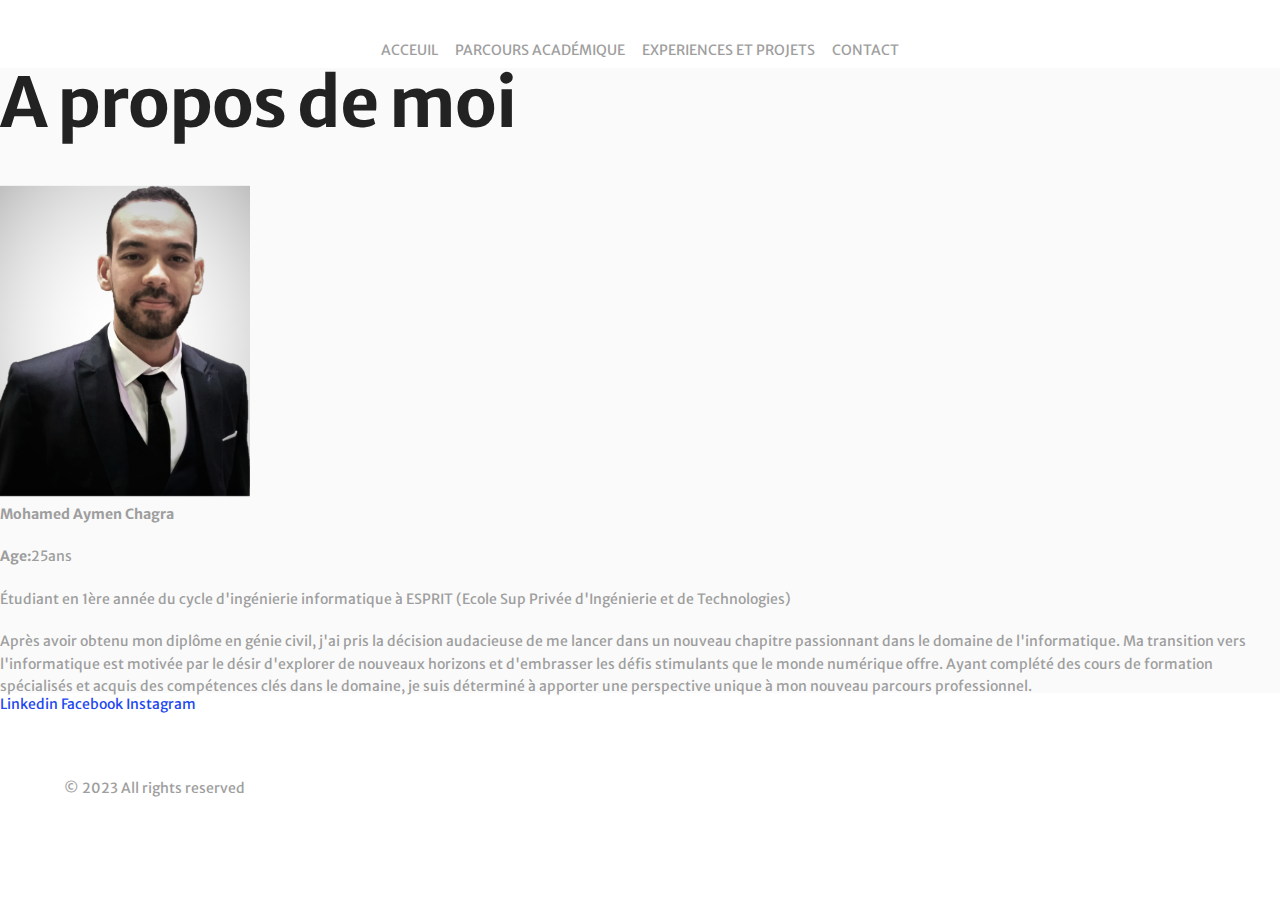
==== index.html @ 33081915 "version2" ====
<!DOCTYPE html>
<html lang="en">
<head>
  <title>Home</title>
  <link rel="stylesheet" href="css/main.css">
</head>
<body>
	
	<!-- SECTION: Splashscreen 	--> 
	<div class="splashscreen">
		<div class="preloader">
			<span class="preloader__text">Loading</span>
		</div>
	</div> 
	<!-- END SECTION: Splashscreen -->
	
	<!-- SECTION: Intro -->
	<header class="header">
		<!-- SECTION: Navigation -->
	<div id="top" class="navigation">
		<div class="navigation__wrapper wrapper--large">
			<!-- <a class="navigation__logo logo" href="#0">Logo</a> -->
			<nav class="navigation__container">
				<ul class="navigation__list">
					<li><a href="index.html">Acceuil</a></li>
					<li><a href="parcours.html">Parcours académique</a></li>
					<li><a href="experience.html">experiences et projets</a></li>
					<li><a href="contact.html">contact</a></li>
				</ul>
			</nav>
		</div>
	</div>
	<!-- END SECTION: Navigation -->
	</header>
	<!-- END SECTION: Intro -->
	<br>
	<main role="main">
		<!-- SECTION: About -->
		<section class="about">
			<h1>A propos de moi</h1>
			<img src="images/profile.png" width="250px">
			<p> <strong>Mohamed Aymen Chagra</strong> </style></p>
			<p><strong> Age:</strong>25ans</p>
			<p> Étudiant en 1ère année du cycle d'ingénierie informatique à ESPRIT (Ecole Sup Privée d'Ingénierie et de Technologies) </style></p>
			<p>
				Après avoir obtenu mon diplôme en génie civil, j'ai pris la décision audacieuse de me lancer dans un nouveau chapitre passionnant 
				dans le domaine de l'informatique. 
				Ma transition vers l'informatique est motivée par le désir d'explorer de nouveaux 
				horizons et d'embrasser les défis stimulants que le monde numérique offre. 

				Ayant complété des cours de formation spécialisés et acquis des compétences clés dans le domaine, 
				je suis déterminé à apporter une perspective unique à mon nouveau parcours professionnel.
			</p>
		</section>
		<!-- END SECTION: About -->
		
		
		<!-- SECTION: social links -->
		<section class="socialmedia">
			<a class="Linkedin_link" href="https://www.linkedin.com/in/aymen-chagra-247b461b4/?originalSubdomain=tn" target="_blank">Linkedin</a>
			<a class="Linkedin_link" href="https://www.facebook.com/medaymen.chagra/" target="_blank">Facebook</a>
			<a class="Linkedin_link" href="https://www.instagram.com/medaymenchagra/" target="_blank">Instagram</a>
		</section>
		<!-- END SECTION: social links -->
	</main>

	<br>
	<!-- SECTION: Footer -->
	<footer class="footer">
		<div class="footer__wrapper wrapper--large">
			<p class="footer__copyright no-margin">&copy; 2023 All rights reserved</p>
		</div>
	</footer>
	<!-- END SECTION: Footer -->
  
	<script src="https://ajax.googleapis.com/ajax/libs/jquery/2.2.4/jquery.min.js"></script>
	<script src="js/functions-min.js"></script>
</body>
</html>
---- css/main.css ----
/*! normalize.css v3.0.2 | MIT License | git.io/normalize */@import 'https://fonts.googleapis.com/css?family=Allura|Merriweather+Sans:400,700,800';html{font-family:sans-serif;-ms-text-size-adjust:100%;-webkit-text-size-adjust:100%}body{margin:0}article,aside,details,figcaption,figure,footer,header,hgroup,main,menu,nav,section,summary{display:block}audio,canvas,progress,video{display:inline-block;vertical-align:baseline}audio:not([controls]){display:none;height:0}[hidden],template{display:none}a{background-color:transparent}a:active,a:hover{outline:0}abbr[title]{border-bottom:1px dotted}b,strong{font-weight:bold}dfn{font-style:italic}h1{font-size:2em;margin:0.67em 0}mark{background:#ff0;color:#000}small{font-size:80%}sub,sup{font-size:75%;line-height:0;position:relative;vertical-align:baseline}sup{top:-0.5em}sub{bottom:-0.25em}img{border:0}svg:not(:root){overflow:hidden}figure{margin:1em 40px}hr{box-sizing:content-box;height:0}pre{overflow:auto}code,kbd,pre,samp{font-family:monospace, monospace;font-size:1em}button,input,optgroup,select,textarea{color:inherit;font:inherit;margin:0}button{overflow:visible}button,select{text-transform:none}button,html input[type="button"],input[type="reset"],input[type="submit"]{-webkit-appearance:button;cursor:pointer}button[disabled],html input[disabled]{cursor:default}button::-moz-focus-inner,input::-moz-focus-inner{border:0;padding:0}input{line-height:normal}input[type="checkbox"],input[type="radio"]{box-sizing:border-box;padding:0}input[type="number"]::-webkit-inner-spin-button,input[type="number"]::-webkit-outer-spin-button{height:auto}input[type="search"]{-webkit-appearance:textfield;box-sizing:content-box}input[type="search"]::-webkit-search-cancel-button,input[type="search"]::-webkit-search-decoration{-webkit-appearance:none}fieldset{border:1px solid #c0c0c0;margin:0 2px;padding:0.35em 0.625em 0.75em}legend{border:0;padding:0}textarea{overflow:auto}optgroup{font-weight:bold}table{border-collapse:collapse;border-spacing:0}td,th{padding:0}body{background-color:#fff;font-size:14px;line-height:1.6;font-family:"Merriweather Sans",sans-serif;color:#9e9e9e;-webkit-font-smoothing:antialiased;-webkit-text-size-adjust:100%;overflow-x:hidden}.gigantic,.huge,.large,.bigger,.big,h1,h2,h3,h4,h5,h6{color:#222;font-weight:bold}.gigantic{font-size:110px;line-height:1.09;letter-spacing:-2px}.huge,h1{font-size:68px;line-height:1.05;letter-spacing:-1px}.large,h2{font-size:42px;line-height:1.14}.bigger,h3{font-size:26px;line-height:1.38}.big,h4{font-size:22px;line-height:1.38}.small,small{font-size:10px;line-height:1.2}p{margin:0 0 20px 0}em{font-style:italic}strong{font-weight:bold}hr{border:solid #ddd;border-width:1px 0 0;clear:both;margin:10px 0 30px;height:0}::-moz-selection{background:#FFF498}::selection{background:#FFF498}img::-moz-selection{background:transparent}img::selection{background:transparent}body{-webkit-tap-highlight-color:#FFF498}.no-margin{margin:0}.no-padding{padding:0}a{display:inline-block;color:#2046f2;text-decoration:none}ul,ol{margin:0;padding:0;list-style:none}input,textarea{outline:none}.bold{font-weight:700}.italic{font-style:italic}.wrapper,.wrapper--small,.wrapper--large{position:relative;max-width:90%;height:100%;margin:0 auto}.wrapper--small{width:980px}.wrapper--large{width:1170px}.splashscreen{position:fixed;top:0;left:0;display:-webkit-box;display:-webkit-flex;display:-ms-flexbox;display:flex;width:100%;height:100%;-webkit-box-align:center;-webkit-align-items:center;-ms-flex-align:center;align-items:center;-webkit-box-pack:center;-webkit-justify-content:center;-ms-flex-pack:center;justify-content:center;background-color:#fff;z-index:100;-webkit-transition:opacity .4s .4s;transition:opacity .4s .4s}.splashscreen--is-hidden{opacity:0}.splashscreen--is-hidden .preloader{opacity:0}.preloader{position:relative;width:200px;height:150px;-webkit-transition:opacity .4s;transition:opacity .4s}.preloader::before{content:"";position:absolute;top:0;left:0;right:45px;bottom:0;border:10px solid #2046f2;-webkit-animation:fadeInOut 1.6s linear infinite;animation:fadeInOut 1.6s linear infinite}.preloader__text{position:absolute;top:50%;right:0;-webkit-transform:translateY(-50%);transform:translateY(-50%);padding:10px 0;color:#585858;font-size:32px;font-weight:800;background-color:#fff}.logo{color:#585858;font-size:34px;font-weight:800;text-transform:uppercase}.transform-link{font-weight:700}.transform-link::after{content:"";display:block;width:100%;height:1px;background-color:#2046f2;-webkit-transition:-webkit-transform .2s ease-out;transition:-webkit-transform .2s ease-out;transition:transform .2s ease-out;transition:transform .2s ease-out, -webkit-transform .2s ease-out}.transform-link:hover::after{-webkit-transform:translateY(3px) scaleY(3);transform:translateY(3px) scaleY(3)}.button,button,input[type="submit"],input[type="reset"],input[type="button"]{display:inline-block;padding:5px 25px;color:#2046f2;font-weight:700;text-decoration:none;background-color:transparent;border-radius:25px;border:2px solid #2046f2;cursor:pointer;-webkit-transition:.2s all ease-in-out;transition:.2s all ease-in-out}.button:hover,.button:active,.button:focus,button:hover,button:active,button:focus,input[type="submit"]:hover,input[type="submit"]:active,input[type="submit"]:focus,input[type="reset"]:hover,input[type="reset"]:active,input[type="reset"]:focus,input[type="button"]:hover,input[type="button"]:active,input[type="button"]:focus{color:#6882f6;border-color:#6882f6}.blurb--framed{padding:15px 0;background-color:#fafafa}.blurb__heading{margin:0 0 15px 0;color:#585858;font-size:58px;font-weight:800}.blurb__copy{font-weight:700}.blurb__copy--tight{max-width:300px}.title{margin:0 0 45px 0;color:#585858;font-size:58px;font-weight:800;text-align:center}@-webkit-keyframes fadeInOut{0%{opacity:1}50%{opacity:.5}100%{opacity:1}}@keyframes fadeInOut{0%{opacity:1}50%{opacity:.5}100%{opacity:1}}@-webkit-keyframes scrollDown{0%{-webkit-transform:translate(-12px, 0px);transform:translate(-12px, 0px);opacity:0}75%{-webkit-transform:translate(-12px, 45px);transform:translate(-12px, 45px);opacity:1}100%{-webkit-transform:translate(-12px, 45px);transform:translate(-12px, 45px);opacity:0}}@keyframes scrollDown{0%{-webkit-transform:translate(-12px, 0px);transform:translate(-12px, 0px);opacity:0}75%{-webkit-transform:translate(-12px, 45px);transform:translate(-12px, 45px);opacity:1}100%{-webkit-transform:translate(-12px, 45px);transform:translate(-12px, 45px);opacity:0}}@-webkit-keyframes scaleUp{0%{-webkit-transform:scale(.95);transform:scale(.95)}100%{-webkit-transform:scale(1);transform:scale(1)}}@keyframes scaleUp{0%{-webkit-transform:scale(.95);transform:scale(.95)}100%{-webkit-transform:scale(1);transform:scale(1)}}.navigation{position:absolute;width:100%;height:100px;z-index:10}.navigation__wrapper{display:-webkit-box;display:-webkit-flex;display:-ms-flexbox;display:flex;-webkit-box-align:center;-webkit-align-items:center;-ms-flex-align:center;align-items:center;-webkit-box-pack:justify;-webkit-justify-content:space-between;-ms-flex-pack:justify;justify-content:space-between}.navigation__container{position:absolute;top:50%;left:50%;-webkit-transform:translate(-50%, -50%);transform:translate(-50%, -50%);width:45%}.navigation__list{display:-webkit-box;display:-webkit-flex;display:-ms-flexbox;display:flex;-webkit-box-pack:justify;-webkit-justify-content:space-between;-ms-flex-pack:justify;justify-content:space-between}.navigation__list>li a{color:#9e9e9e;text-transform:uppercase;-webkit-transition:color .2s ease-in-out;transition:color .2s ease-in-out}.navigation__list>li a:hover{color:#787878}.navigation__burger{display:none}@media (max-width: 991px){.navigation__cta{display:none}.navigation__container{position:fixed;top:0;left:0;-webkit-transform:translate(0, 0);transform:translate(0, 0);display:-webkit-box;display:-webkit-flex;display:-ms-flexbox;display:flex;width:100%;height:100%;-webkit-box-align:center;-webkit-align-items:center;-ms-flex-align:center;align-items:center;-webkit-box-pack:center;-webkit-justify-content:center;-ms-flex-pack:center;justify-content:center;background-color:#fff;opacity:0;visibility:hidden;-webkit-transition:visibility 0s .4s,opacity .4s;transition:visibility 0s .4s,opacity .4s}.navigation__container--is-open{opacity:1;visibility:visible;-webkit-transition:visibility 0s,opacity .4s;transition:visibility 0s,opacity .4s}.navigation__container--is-open .navigation__list>li:nth-child(1) a{-webkit-transition:color .2s ease-in-out,-webkit-transform .2s .4s;transition:color .2s ease-in-out,-webkit-transform .2s .4s;transition:transform .2s .4s,color .2s ease-in-out;transition:transform .2s .4s,color .2s ease-in-out,-webkit-transform .2s .4s}.navigation__container--is-open .navigation__list>li:nth-child(2) a{-webkit-transition:color .2s ease-in-out,-webkit-transform .2s .6s;transition:color .2s ease-in-out,-webkit-transform .2s .6s;transition:transform .2s .6s,color .2s ease-in-out;transition:transform .2s .6s,color .2s ease-in-out,-webkit-transform .2s .6s}.navigation__container--is-open .navigation__list>li:nth-child(3) a{-webkit-transition:color .2s ease-in-out,-webkit-transform .2s .8s;transition:color .2s ease-in-out,-webkit-transform .2s .8s;transition:transform .2s .8s,color .2s ease-in-out;transition:transform .2s .8s,color .2s ease-in-out,-webkit-transform .2s .8s}.navigation__container--is-open .navigation__list>li:nth-child(4) a{-webkit-transition:color .2s ease-in-out,-webkit-transform .2s 1s;transition:color .2s ease-in-out,-webkit-transform .2s 1s;transition:transform .2s 1s,color .2s ease-in-out;transition:transform .2s 1s,color .2s ease-in-out,-webkit-transform .2s 1s}.navigation__container--is-open .navigation__list>li a{-webkit-transform:translateY(0);transform:translateY(0)}.navigation__container--is-open .navigation__list>li a:hover{color:#c4c4c4}.navigation__list{height:250px;-webkit-box-orient:vertical;-webkit-box-direction:normal;-webkit-flex-direction:column;-ms-flex-direction:column;flex-direction:column;-webkit-box-align:center;-webkit-align-items:center;-ms-flex-align:center;-ms-grid-row-align:center;align-items:center}.navigation__list>li{overflow:hidden}.navigation__list>li a{-webkit-transform:translateY(100%);transform:translateY(100%);color:#585858;font-weight:700;-webkit-transition:-webkit-transform 0s .4s;transition:-webkit-transform 0s .4s;transition:transform 0s .4s;transition:transform 0s .4s, -webkit-transform 0s .4s}.navigation__burger{position:relative;display:-webkit-box;display:-webkit-flex;display:-ms-flexbox;display:flex;width:35px;height:27px;-webkit-box-orient:vertical;-webkit-box-direction:normal;-webkit-flex-direction:column;-ms-flex-direction:column;flex-direction:column;-webkit-box-pack:justify;-webkit-justify-content:space-between;-ms-flex-pack:justify;justify-content:space-between;cursor:pointer}.navigation__burger--is-open .navigation__burger-el{-webkit-transition:opacity .2s,-webkit-transform .4s;transition:opacity .2s,-webkit-transform .4s;transition:transform .4s,opacity .2s;transition:transform .4s,opacity .2s,-webkit-transform .4s}.navigation__burger--is-open .navigation__burger-el--top{-webkit-transform:rotate(45deg);transform:rotate(45deg)}.navigation__burger--is-open .navigation__burger-el--bottom{-webkit-transform:rotate(-45deg);transform:rotate(-45deg)}.navigation__burger--is-open .navigation__burger-el--middle{opacity:0}.navigation__burger-el{display:block;width:100%;height:3px;background-color:#585858;-webkit-transition:opacity .2s .2s,-webkit-transform .4s;transition:opacity .2s .2s,-webkit-transform .4s;transition:transform .4s,opacity .2s .2s;transition:transform .4s,opacity .2s .2s,-webkit-transform .4s}.navigation__burger-el--top{-webkit-transform-origin:left top;transform-origin:left top}.navigation__burger-el--bottom{-webkit-transform-origin:left bottom;transform-origin:left bottom}}.scroll-lock{position:fixed;width:100%;height:100%;overflow:hidden}.introduction{position:relative;display:-webkit-box;display:-webkit-flex;display:-ms-flexbox;display:flex;width:100%;height:100vh;-webkit-box-align:center;-webkit-align-items:center;-ms-flex-align:center;align-items:center;-webkit-box-pack:center;-webkit-justify-content:center;-ms-flex-pack:center;justify-content:center}.introduction::before{content:"JM";position:absolute;top:50%;left:50%;-webkit-transform:translate(-50%, -50%);transform:translate(-50%, -50%);font-size:40vw;font-weight:800;opacity:.05}.introduction__content{color:#9e9e9e;font-size:16px;font-weight:800}.introduction__content-el{display:block}.introduction__content-el--name{-webkit-transform:translateX(-30px);transform:translateX(-30px);opacity:0}.introduction__content-el--description{-webkit-transform:matrix(1.0110731102, 0, 0, 1.0110731102, 0, 0);transform:matrix(1.0110731102, 0, 0, 1.0110731102, 0, 0);margin:10px 0;color:#fff;font-size:16vw;text-align:center;text-transform:uppercase;text-shadow:10px 18px 35px rgba(88,88,88,0.23)}.introduction__content-el--job{-webkit-transform:translateX(30px);transform:translateX(30px);text-align:right;opacity:0}.introduction__arrow{position:absolute;bottom:10%;left:50%;-webkit-transform:translate(-12px, 0px);transform:translate(-12px, 0px);width:24px;fill:#2046f2;-webkit-animation:scrollDown 1.6s infinite;animation:scrollDown 1.6s infinite}@media (min-width: 1440px){.introduction::before{font-size:576px}.introduction__content-el--description{font-size:230px}}@media (max-height: 540px){.introduction__arrow{-webkit-animation:none;animation:none}}.about{position:relative;width:100%;height:625px;background-color:#fafafa}.about__wrapper{display:-webkit-box;display:-webkit-flex;display:-ms-flexbox;display:flex;-webkit-box-align:center;-webkit-align-items:center;-ms-flex-align:center;align-items:center;-webkit-box-pack:end;-webkit-justify-content:flex-end;-ms-flex-pack:end;justify-content:flex-end}.about__wrapper::before{content:"";position:absolute;top:45px;left:0;right:120px;bottom:45px;border:10px solid #2046f2}.about__visual{position:absolute;left:45px;bottom:0;z-index:2}.about__content{position:relative;z-index:1}.about__content-signature{position:absolute;bottom:-175px;left:0;font-size:30px;font-family:"Allura",cursive}@media (max-width: 991px){.about{padding:60px 0}.about__wrapper{-webkit-box-align:start;-webkit-align-items:flex-start;-ms-flex-align:start;-ms-grid-row-align:flex-start;align-items:flex-start;-webkit-box-pack:center;-webkit-justify-content:center;-ms-flex-pack:center;justify-content:center}.about__wrapper::before{right:0;bottom:0}.about__visual{bottom:-60px;left:50%;-webkit-transform:translateX(-50%);transform:translateX(-50%)}.about__content{text-align:center}.about__content-blurb{padding:0 15px}.about__content-blurb h2{font-size:48px}.about__content-blurb p{margin-bottom:10px}.about__content-signature{position:static;font-size:24px}}@media (max-width: 767px){.about{height:540px}.about__visual{width:335px}.about__content-blurb h2{font-size:32px}}@media (max-width: 480px){.about{height:480px}.about__wrapper::before{display:none}.about__visual{width:290px;max-width:100%}}.app-design{position:relative;width:100%;padding:180px 0;overflow:hidden}.app-design__visual{position:absolute;top:35px;left:45%;width:1036px;height:659px;margin:0;background-image:url("../img/app-design-visual.png");background-position:center;background-size:100%;background-repeat:no-repeat}@media (max-width: 991px){.app-design__content h2{font-size:48px}.app-design__visual{width:922px;height:586px}}@media (max-width: 767px){.app-design{height:400px;padding:60px 0}.app-design__content{text-align:center}.app-design__content h2{font-size:32px}.app-design__content h2 br{display:none}.app-design__content p{margin:0 auto 20px auto}.app-design__visual{top:auto;left:50%;bottom:-175px;-webkit-transform:translateX(-50%);transform:translateX(-50%);width:679px;height:439px}}@media (max-width: 480px){.app-design__visual{bottom:-100px;width:576px;height:366px}}.web-design{position:relative;width:100%;padding:200px 0;background-color:#fafafa;overflow:hidden}.web-design__wrapper{display:-webkit-box;display:-webkit-flex;display:-ms-flexbox;display:flex;-webkit-box-pack:end;-webkit-justify-content:flex-end;-ms-flex-pack:end;justify-content:flex-end}.web-design__visual{position:absolute;top:50%;right:52%;-webkit-transform:translateY(-45%);transform:translateY(-45%);width:828px;height:581px;margin:0;background-image:url("../img/web-design-visual.png");background-position:center;background-size:100%;background-repeat:no-repeat}@media (max-width: 991px){.web-design__content h2{font-size:48px}.web-design__visual{right:45%;width:741px;height:520px}}@media (max-width: 767px){.web-design{height:525px;padding:60px 0}.web-design__wrapper{-webkit-box-pack:center;-webkit-justify-content:center;-ms-flex-pack:center;justify-content:center}.web-design__content{text-align:center}.web-design__content h2{font-size:32px}.web-design__content h2 br{display:none}.web-design__visual{top:auto;right:auto;left:50%;bottom:0;-webkit-transform:translateX(-50%);transform:translateX(-50%);width:523px;height:376px}}@media (max-width: 480px){.web-design{height:425px}.web-design__visual{width:392px;height:275px}}.work{position:relative;width:100%;padding:120px 0 60px 0;background-color:#fafafa}.work__list{position:relative;padding:60px 0}.work__list::before{content:"";position:absolute;top:0;left:175px;right:125px;bottom:0;border:10px solid #2046f2}.work__list-el{display:none}.work__list-el--is-active{display:-webkit-box;display:-webkit-flex;display:-ms-flexbox;display:flex;-webkit-box-align:center;-webkit-align-items:center;-ms-flex-align:center;align-items:center;-webkit-box-pack:justify;-webkit-justify-content:space-between;-ms-flex-pack:justify;justify-content:space-between}.work__list-el--is-active .work__content-blurb h3,.work__list-el--is-active .work__content-blurb p{-webkit-animation:scaleUp .6s;animation:scaleUp .6s}.work__list-el--is-active .work__visual{-webkit-animation:scaleUp .6s;animation:scaleUp .6s}.work__content{position:relative;width:42.5%;z-index:1}.work__content-blurb h3{font-size:54px}.work__content-blurb p{max-width:350px}.work__visual{position:relative;width:52.5%;box-shadow:5px 8px 30px 1px rgba(0,0,0,0.21);z-index:2}.work__visual img{display:block;width:100%}.work__navigation{display:-webkit-box;display:-webkit-flex;display:-ms-flexbox;display:flex;width:100px;-webkit-box-pack:justify;-webkit-justify-content:space-between;-ms-flex-pack:justify;justify-content:space-between;margin:45px auto 0 auto}.work__navigation-el{display:block;width:12px;height:12px;background-color:#e0e0e0;border-radius:50%;cursor:pointer}.work__navigation-el--is-active{background-color:transparent;box-shadow:0 0 0 2px #585858}@media (max-width: 991px){.work{padding:90px 0 60px 0}.work__heading{font-size:48px}.work__list{padding:0}.work__list::before{top:45px;left:0;right:0;bottom:45px}.work__list-el--is-active{-webkit-box-orient:vertical;-webkit-box-direction:normal;-webkit-flex-direction:column;-ms-flex-direction:column;flex-direction:column}.work__content{width:auto;max-width:100%;margin-bottom:45px;text-align:center}.work__content-blurb{padding:0 15px}.work__content-blurb h3{font-size:42px}.work__content-blurb p{max-width:300px}.work__visual{width:600px;max-width:75%}}@media (max-width: 767px){.work__heading{font-size:32px}.work__content-blurb h3{font-size:30px}}@media (max-width: 480px){.work__list::before{display:none}.work__visual{max-width:100%}}.blog{position:relative;padding:60px 0}.blog__wrapper{display:-webkit-box;display:-webkit-flex;display:-ms-flexbox;display:flex;-webkit-box-pack:justify;-webkit-justify-content:space-between;-ms-flex-pack:justify;justify-content:space-between}.blog__post{width:33.33%;margin-right:30px}.blog__post:last-child{margin-right:0}.blog__post-thumbnail{width:100%;box-shadow:5px 8px 30px 1px rgba(0,0,0,0.21)}.blog__post-thumbnail img{display:block;width:100%}.blog__post-excerpt h3{color:#585858;font-size:24px}.blog__view-more{margin-top:90px;text-align:center}.blog__view-more--el{padding:8px 30px}@media (max-width: 991px){.blog__heading{font-size:48px}.blog__wrapper{-webkit-box-orient:vertical;-webkit-box-direction:normal;-webkit-flex-direction:column;-ms-flex-direction:column;flex-direction:column;-webkit-box-align:center;-webkit-align-items:center;-ms-flex-align:center;-ms-grid-row-align:center;align-items:center}.blog__post{width:450px;max-width:100%;margin:0 0 45px 0}.blog__post:last-child{margin-bottom:0}.blog__post-excerpt{text-align:center}.blog__post-excerpt h3{margin-bottom:10px}}@media (max-width: 767px){.blog__heading{font-size:32px}}.contact{position:relative;padding:60px 0;background-color:#fafafa}.contact__wrapper{display:-webkit-box;display:-webkit-flex;display:-ms-flexbox;display:flex;-webkit-box-align:center;-webkit-align-items:center;-ms-flex-align:center;align-items:center;-webkit-box-pack:justify;-webkit-justify-content:space-between;-ms-flex-pack:justify;justify-content:space-between;padding:60px 0}.contact__wrapper::before{content:"";position:absolute;top:0;left:75px;right:75px;bottom:0;border:10px solid #2046f2}.contact__visual{position:relative;width:47.5%;box-shadow:5px 8px 30px 1px rgba(0,0,0,0.21);z-index:2}.contact__visual img{display:block;width:100%}.contact__form{position:relative;display:-webkit-box;display:-webkit-flex;display:-ms-flexbox;display:flex;width:47.5%;-webkit-flex-wrap:wrap;-ms-flex-wrap:wrap;flex-wrap:wrap;-webkit-box-pack:justify;-webkit-justify-content:space-between;-ms-flex-pack:justify;justify-content:space-between;padding:15px 0;background-color:#fafafa;z-index:1}.contact__form-el{padding:0 0 0 15px;font-size:16px;font-weight:700;background-color:transparent;border:1px solid #9e9e9e;border-radius:3px}.contact__form-el--name,.contact__form-el--email{width:45%;height:50px}.contact__form-el--message{width:100%;height:150px;margin:20px 0 30px 0;padding-top:15px;resize:none}.contact__form input[type="submit"]{margin-left:auto;padding:10px 50px}@media (max-width: 991px){.contact__heading{font-size:48px}.contact__wrapper{-webkit-box-orient:vertical;-webkit-box-direction:normal;-webkit-flex-direction:column;-ms-flex-direction:column;flex-direction:column;padding:0}.contact__wrapper::before{top:45px;left:0;right:0;bottom:45px}.contact__visual{width:600px;max-width:75%;-webkit-box-ordinal-group:3;-webkit-order:2;-ms-flex-order:2;order:2}.contact__form{width:600px;max-width:75%;margin-bottom:45px;padding:0 15px}}@media (max-width: 767px){.contact__heading{font-size:32px}.contact__form-el--name,.contact__form-el--email{width:100%}.contact__form-el--name{margin-bottom:10px}.contact__form-el--message{margin:10px 0 20px 0}}@media (max-width: 480px){.contact__wrapper::before{display:none}.contact__visual{max-width:100%}.contact__form{max-width:100%;padding:0}.contact__form-el--name,.contact__form-el--email{height:40px}.contact__form-el--message{height:90px}}.footer{position:relative;width:100%;height:100px}.footer__wrapper{display:-webkit-box;display:-webkit-flex;display:-ms-flexbox;display:flex;-webkit-box-align:center;-webkit-align-items:center;-ms-flex-align:center;align-items:center;-webkit-box-pack:justify;-webkit-justify-content:space-between;-ms-flex-pack:justify;justify-content:space-between}.footer__logo{position:absolute;top:50%;left:50%;-webkit-transform:translate(-50%, -50%);transform:translate(-50%, -50%)}.footer__arrow{display:-webkit-box;display:-webkit-flex;display:-ms-flexbox;display:flex;width:50px;height:50px;-webkit-box-align:center;-webkit-align-items:center;-ms-flex-align:center;align-items:center;-webkit-box-pack:center;-webkit-justify-content:center;-ms-flex-pack:center;justify-content:center}.footer__arrow-el{width:24px;fill:#2046f2}@media (max-width: 767px){.footer{height:150px;padding:30px 0}.footer__wrapper{-webkit-box-orient:vertical;-webkit-box-direction:normal;-webkit-flex-direction:column;-ms-flex-direction:column;flex-direction:column}.footer__copyright{-webkit-box-ordinal-group:4;-webkit-order:3;-ms-flex-order:3;order:3}.footer__logo{position:static;-webkit-transform:translate(0, 0);transform:translate(0, 0);-webkit-box-ordinal-group:3;-webkit-order:2;-ms-flex-order:2;order:2}}
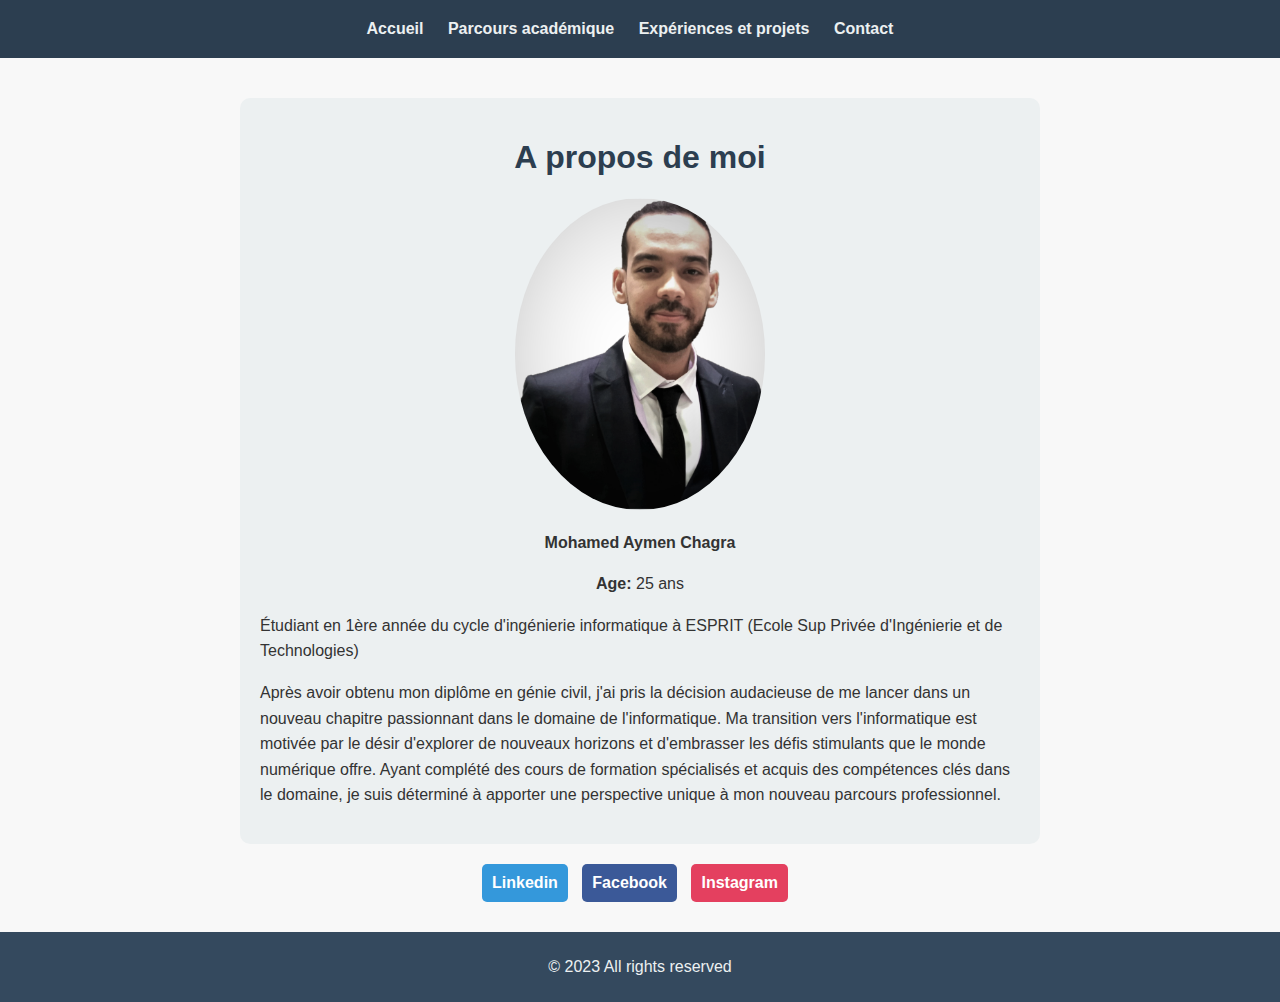
==== commit 8ca23f35: "version4" ====
--- a/index.html
+++ b/index.html
@@ -3,77 +3,177 @@
 <head>
   <title>Home</title>
   <link rel="stylesheet" href="css/main.css">
+  <style>
+    body {
+      font-family: 'Arial', sans-serif;
+      background-color: #f8f8f8;
+      margin: 0;
+      padding: 0;
+      color: #333;
+      display: flex;
+      flex-direction: column;
+      align-items: center;
+      justify-content: center;
+      min-height: 100vh;
+    }
+
+    header {
+      background-color: #2c3e50;
+      color: #ecf0f1;
+      padding: 20px 0;
+      text-align: center;
+      width: 100%;
+    }
+
+    .navigation__list {
+      list-style: none;
+      padding: 0;
+      margin: 0;
+    }
+
+    .navigation__list li {
+      display: inline-block;
+      margin-right: 20px;
+    }
+
+    .navigation__list a {
+      text-decoration: none;
+      color: #ecf0f1;
+      font-weight: bold;
+      font-size: 16px;
+    }
+
+    main {
+      padding: 20px;
+      width: 100%;
+      max-width: 800px; /* Adjust the max-width as needed */
+      text-align: left;
+    }
+
+    .about {
+      background-color: #ecf0f1;
+      padding: 20px;
+      margin-top: 20px;
+      border-radius: 10px;
+    }
+
+    .about img {
+      display: block;
+      margin: 0 auto 20px;
+      border-radius: 50%;
+    }
+
+		.about h1 {
+      color: #2c3e50;
+      text-align: center; /* Center the h1 tag */
+    }
+
+    .about p {
+      line-height: 1.6;
+    }
+
+		.nom, .age{
+			text-align: center
+		}		
+    .socialmedia {
+      margin-top: 20px;
+      text-align: center;
+    }
+
+    .Linkedin_link,
+    .Facebook_link,
+    .Instagram_link {
+      display: inline-block;
+      margin-right: 10px;
+      margin-bottom: 10px;
+      padding: 10px;
+      text-decoration: none;
+      color: #fff;
+      font-weight: bold;
+      border-radius: 5px;
+      transition: background-color 0.3s ease-in-out;
+    }
+
+    .Linkedin_link {
+      background-color: #3498db;
+    }
+
+    .Facebook_link {
+      background-color: #3b5998;
+    }
+
+    .Instagram_link {
+      background-color: #e4405f;
+    }
+
+    .Linkedin_link:hover,
+    .Facebook_link:hover,
+    .Instagram_link:hover {
+      background-color: #2980b9;
+    }
+
+    .footer {
+      background-color: #34495e;
+      color: #ecf0f1;
+      padding: 10px 0;
+      text-align: center;
+      width: 100%;
+    }
+
+
+
+  </style>
 </head>
 <body>
-	
-	<!-- SECTION: Splashscreen 	--> 
-	<div class="splashscreen">
-		<div class="preloader">
-			<span class="preloader__text">Loading</span>
-		</div>
-	</div> 
-	<!-- END SECTION: Splashscreen -->
-	
-	<!-- SECTION: Intro -->
-	<header class="header">
-		<!-- SECTION: Navigation -->
-	<div id="top" class="navigation">
-		<div class="navigation__wrapper wrapper--large">
-			<!-- <a class="navigation__logo logo" href="#0">Logo</a> -->
-			<nav class="navigation__container">
-				<ul class="navigation__list">
-					<li><a href="index.html">Acceuil</a></li>
-					<li><a href="parcours.html">Parcours académique</a></li>
-					<li><a href="experience.html">experiences et projets</a></li>
-					<li><a href="contact.html">contact</a></li>
-				</ul>
-			</nav>
-		</div>
-	</div>
-	<!-- END SECTION: Navigation -->
-	</header>
-	<!-- END SECTION: Intro -->
-	<br>
-	<main role="main">
-		<!-- SECTION: About -->
-		<section class="about">
-			<h1>A propos de moi</h1>
-			<img src="images/profile.png" width="250px">
-			<p> <strong>Mohamed Aymen Chagra</strong> </style></p>
-			<p><strong> Age:</strong>25ans</p>
-			<p> Étudiant en 1ère année du cycle d'ingénierie informatique à ESPRIT (Ecole Sup Privée d'Ingénierie et de Technologies) </style></p>
-			<p>
-				Après avoir obtenu mon diplôme en génie civil, j'ai pris la décision audacieuse de me lancer dans un nouveau chapitre passionnant 
-				dans le domaine de l'informatique. 
-				Ma transition vers l'informatique est motivée par le désir d'explorer de nouveaux 
-				horizons et d'embrasser les défis stimulants que le monde numérique offre. 
+  
+  <header class="header">
+    <div id="top" class="navigation">
+      <div class="navigation__wrapper wrapper--large">
+        <nav class="navigation__container">
+          <ul class="navigation__list">
+            <li><a href="index.html">Accueil</a></li>
+            <li><a href="parcours.html">Parcours académique</a></li>
+            <li><a href="experience.html">Expériences et projets</a></li>
+            <li><a href="contact.html">Contact</a></li>
+          </ul>
+        </nav>
+      </div>
+    </div>
+  </header>
 
-				Ayant complété des cours de formation spécialisés et acquis des compétences clés dans le domaine, 
-				je suis déterminé à apporter une perspective unique à mon nouveau parcours professionnel.
-			</p>
-		</section>
-		<!-- END SECTION: About -->
-		
-		
-		<!-- SECTION: social links -->
-		<section class="socialmedia">
-			<a class="Linkedin_link" href="https://www.linkedin.com/in/aymen-chagra-247b461b4/?originalSubdomain=tn" target="_blank">Linkedin</a>
-			<a class="Linkedin_link" href="https://www.facebook.com/medaymen.chagra/" target="_blank">Facebook</a>
-			<a class="Linkedin_link" href="https://www.instagram.com/medaymenchagra/" target="_blank">Instagram</a>
-		</section>
-		<!-- END SECTION: social links -->
-	</main>
+  <main role="main">
+    <!-- SECTION: About -->
+    <section class="about">
+      <h1>A propos de moi</h1>
+      <img src="images/profile.png" width="250px" alt="Profile Picture">
+      <p class="nom"><strong>Mohamed Aymen Chagra</strong></p>
+      <p class="age"><strong>Age:</strong> 25 ans</p>
+      <p>Étudiant en 1ère année du cycle d'ingénierie informatique à ESPRIT (Ecole Sup Privée d'Ingénierie et de Technologies)</p>
+      <p>
+        Après avoir obtenu mon diplôme en génie civil, j'ai pris la décision audacieuse de me lancer dans un nouveau chapitre passionnant
+        dans le domaine de l'informatique.
+        Ma transition vers l'informatique est motivée par le désir d'explorer de nouveaux horizons et d'embrasser les défis stimulants que le monde numérique offre.
+        Ayant complété des cours de formation spécialisés et acquis des compétences clés dans le domaine, je suis déterminé à apporter une perspective unique à mon nouveau parcours professionnel.
+      </p>
+    </section>
+    <!-- END SECTION: About -->
 
-	<br>
-	<!-- SECTION: Footer -->
-	<footer class="footer">
-		<div class="footer__wrapper wrapper--large">
-			<p class="footer__copyright no-margin">&copy; 2023 All rights reserved</p>
-		</div>
-	</footer>
-	<!-- END SECTION: Footer -->
-  
-	<script src="https://ajax.googleapis.com/ajax/libs/jquery/2.2.4/jquery.min.js"></script>
-	<script src="js/functions-min.js"></script>
+    <!-- SECTION: Social links -->
+    <section class="socialmedia">
+      <a class="Linkedin_link" href="https://www.linkedin.com/in/aymen-chagra-247b461b4/?originalSubdomain=tn" target="_blank">Linkedin</a>
+      <a class="Facebook_link" href="https://www.facebook.com/medaymen.chagra/" target="_blank">Facebook</a>
+      <a class="Instagram_link" href="https://www.instagram.com/medaymenchagra/" target="_blank">Instagram</a>
+    </section>
+    <!-- END SECTION: Social links -->
+  </main>
+
+  <!-- SECTION: Footer -->
+  <footer class="footer">
+    <div class="footer__wrapper wrapper--large">
+      <p class="footer__copyright no-margin">&copy; 2023 All rights reserved</p>
+    </div>
+  </footer>
+  <!-- END SECTION: Footer -->
+
 </body>
-</html>+</html>
